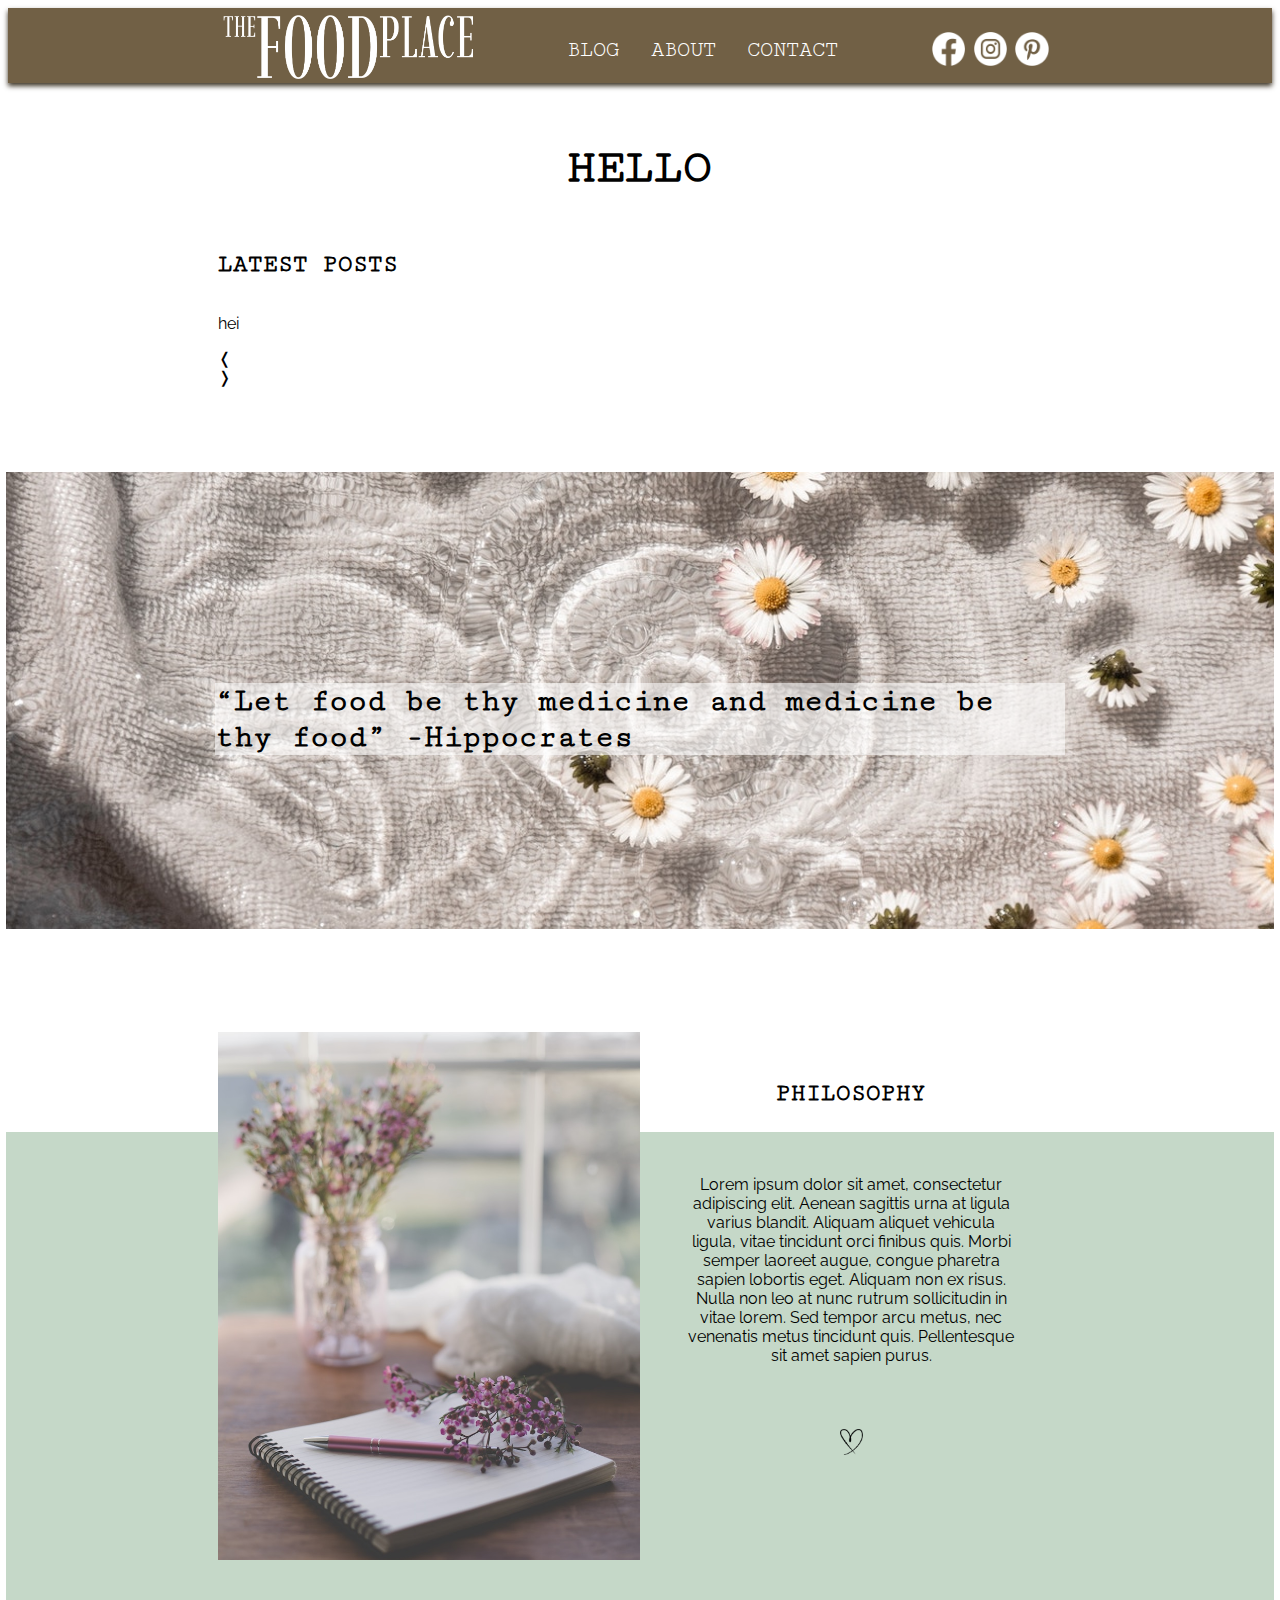
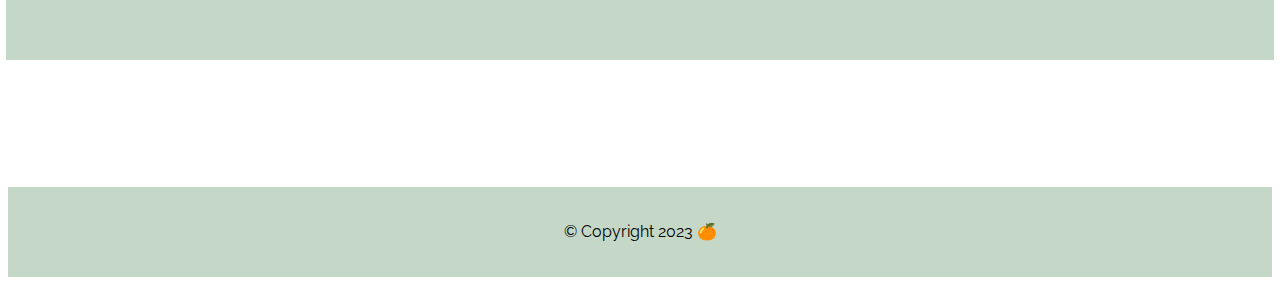
==== index.html @ 4cc7677c "started carousel over again" ====
<!DOCTYPE html>
<html lang="en">

<head>
    <meta charset="UTF-8">
    <meta http-equiv="X-UA-Compatible" content="IE=edge">
    <meta name="viewport" content="width=device-width, initial-scale=1.0">
    <title>hello</title>

    <link rel="preconnect" href="https://fonts.googleapis.com">
    <link rel="preconnect" href="https://fonts.gstatic.com" crossorigin>
    <link href="https://fonts.googleapis.com/css2?family=Cutive+Mono&family=Raleway:wght@300&display=swap"
        rel="stylesheet">

    <link href="style.css" rel="stylesheet">
    <link href="carousel.css" rel="stylesheet">
</head>

<body>
    <header>
        <div class="header-content">

            <a href="index.html" class="logo">
                <img src="images/the_food_place_print_scree_logo-removebg-preview.png" alt="logo for The Food Place">
            </a>

            <nav>
                <a href="blog-list.html">blog</a>
                <a href="about.html">about</a>
                <a href="contact.html">contact</a>
            </nav>

            <div class="so-me">
                <img src="images/facebook-image.png" alt="facebook logo, link" class="so-me-logo">
                <img src="images/instagram-image.png" alt="instagram logo, link" class="so-me-logo">
                <img src="images/pinterest-image.png" alt="pinterest logo, link" class="so-me-logo">
            </div>

        </div>

    </header>



    <main>
        <h1>hello</h1>

        <h2>Latest posts</h2>


        <div class="carousel">

           

        </div>





            

        <div class="arw-nav">
            <div class="prev-btn arw-btn">&#10092;</div>
            <div class="nxt-btn arw-btn"> &#10093;</div>
        </div> 

        
        <div class="camille">

            <img class="camille-img" src="images/camille-brodard-AVi4lkHl5L4-unsplash.jpg">
            <p>“Let food be thy medicine and medicine be thy food”
                -Hippocrates</p>
        </div>

        <div class="philosophy">
            <img src="images/sixteen-miles-out-0I75875sRVU-unsplash.jpg" alt="notebook and flowers"
                class="philosophy-img">

            <div>
                <h2>philosophy</h2>

                <p>Lorem ipsum dolor sit amet, consectetur adipiscing elit. Aenean sagittis urna at ligula varius
                    blandit.
                    Aliquam aliquet vehicula ligula, vitae tincidunt orci finibus quis. Morbi semper laoreet augue,
                    congue
                    pharetra sapien lobortis eget. Aliquam non ex risus. Nulla non leo at nunc rutrum sollicitudin in
                    vitae
                    lorem. Sed tempor arcu metus, nec venenatis metus tincidunt quis. Pellentesque sit amet sapien
                    purus.
                </p>
                <img class="brand-heart about-heart" src="images/Daco_4215257.png" alt="a little drawn heart">
            </div>
        </div>


    </main>








    <footer>
        <p>
            &copy; Copyright 2023 🍊
        </p>
    </footer>
    <script src="js/index.js"></script>
</body>

</html>
---- style.css ----
.content-container {
    /*     display: none;
 */
}

body {
    background-color: rgb(255, 255, 255);
    font-family: 'Raleway', sans-serif;
}

h1 {
    text-transform: uppercase;
    text-align: center;
    padding: 3%;
    font-family: 'Cutive Mono', monospace;
    font-size: 3em;

}

h2 {
    text-transform: uppercase;
    font-family: 'Cutive Mono', monospace;
}

h3 {
    text-transform: uppercase;
    font-family: 'Cutive Mono', monospace;
}

main {
    margin: auto;
    width: 66vw;
    background-color: #fff;

}

.brand-heart {
    max-width: 7%;
    margin: auto;
}

.button {
    text-transform: uppercase;
    color: #716045;
    border: solid #716045 1px;
    max-width: fit-content;
    padding: 1em 2em;
    box-shadow: 1px 2px 5px #716045;
}

a {
    text-decoration: none;

}

/*********** HEADER **************/

header {
    background-color: #716045;
    position: sticky;
    top: 0px;
    padding-top: 7px;
    box-shadow: 0px 3px 5px #3d3425;
    font-family: 'Cutive Mono', monospace;
    z-index: 5;
}


.header-content {
    margin: auto;
    width: 66%;
    background-color: #716045;
    display: flex;
    justify-content: space-between;
}

nav {
    display: inline-flex;
    width: 40%;
    justify-content: space-evenly;
    margin-top: auto;
    margin-bottom: auto;
    margin-left: auto;
    margin-right: auto;

}

nav a {
    color: #fff;
    text-decoration: none;
    text-transform: uppercase;
    font-size: 1.4em;
}

/**** make the menu jump at 1000 and below ****/
.current {
    text-decoration: underline;
}

.so-me {
    max-width: 15%;
    display: grid;
    grid-template-columns: 1fr 1fr 1fr;
    justify-content: flex-end;
    margin-top: auto;
    margin-bottom: auto;
}

.so-me-logo {
    max-width: 80%;
}

.logo {
    max-width: 30%;
}

.logo img {
    max-width: 100%;
}


/***** FOOTER *****/

footer {
    background-color: #c5d8c8;
    height: 10vh;
    display: flex;
    justify-content: center;
    align-items: center;

    margin-top: 10vh;

}

/*** INDEX ***/




/* header  img */


.camille {
    width: 150%;
    position: relative;
    left: -25%;
    margin: 10% 0;
}

.camille-img {
    width: 100%;

}

.camille p {
    font-family: 'Cutive Mono', monospace;
    font-weight: 900;
    font-size: 2em;
    max-width: 67%;
    margin: auto;
    position: relative;
    bottom: 250px;
    background-color: #ffffff92;

    /**** make the quote jump at 1000 and below ****/
}

.philosophy {
    background-color: #c5d8c8;
    width: 100%;
    position: relative;
    left: -25%;
    padding: 0% 25%;
    margin: 15% 0%;
    display: grid;
    grid-template-columns: 1fr 1fr;
}

.philosophy-img {
    max-width: 100%;
    position: relative;
    top: -100px
}

.philosophy div {
    padding: 3em;
    position: relative;
    top: -120px;
    text-align: center;
}

.philosophy h2 {
    padding-top: 0;
}


.philosophy p {
    padding: 3em 0;
}



/**** ABOUT ****/

.about-creator-img {
    max-width: 100%;
}

.about-text {
    max-width: 100%;
    padding: 10%;
    margin: auto;
}

.about-grid {
    display: grid;
    grid-gap: 5%;
    grid-template-columns: 1fr 1fr;
    padding-bottom: 20%;
}


/***** BLOG LIST *****/

.list-grid {
    display: grid;
    grid-template-columns: 1fr 1fr;
    grid-gap: 0% 5%;
    grid-template-areas:
        'list-heading list-heading'
        'list-img list-date'
        'list-img list-text'
        'list-img list-button'
    ;
    margin-bottom: 5vh;

}

.list-grid h2 {
    grid-area: list-heading;
}

.list-grid button {
    grid-area: list-button;
}

.list-img-container {
    grid-area: list-img;

}

.list-img-container p {
    display: none;

}

.list-grid figure {
    width: 100%;
    height: 300px;
    object-fit: cover;
    margin: 0;

}

.list-grid img {
    width: 100%;
    height: 300px;
    object-fit: cover;

}

.list-grid .date {
    grid-area: list-date;
}

.list-grid .text {
    grid-area: list-text;
}

#more-results-btn {
    cursor: pointer;
}

.list-more-results-btn {
    display: flex;
    justify-content: center;
    align-items: center;
    margin-top: 10vh;
}

.list-more-posts-container {
    display: none;
}

/***** SPECIFIC POST*****/

.spec-back {
    color: #000000;
    text-decoration: underline;
}

.spec-content figure {
    margin: 0;
    max-width: 50%;
    float: right;
    padding-left: 10px;
}

.spec-content figure img {
    max-width: 100%;
    height: auto;
}

.spec-container .date {
    text-align: end;
}


.spec-content .wp-block-image {
    cursor: pointer;
}

.sign-off {
    max-width: 300px;
    display: grid;
    grid-gap: 0px;
    padding-top: 2em;
    grid-template-areas:
        'bye bye'
        'name heart';
}

.sign-off .bye {
    grid-area: bye;
}

.sign-off .name {
    grid-area: name;
}

.sign-off img {
    grid-area: heart;
    max-width: 20%;
    margin: 0;
}

.modal {
    display: none;

    position: fixed;
    z-index: 4;
    padding-top: 100px;
    left: 0;
    top: 0;
    width: 100%;
    height: 100%;
    background-color: #000000aa;
}

.modal img {
    /* Modal Content (Image) */

    margin: auto;
    display: block;
    width: auto;
    max-height: 80vh;

}


.modal p {
    display: none;
}

/*** CONTACT ***/

.contact {
    margin-bottom: 10vh;
}

.contact p {
    float: left;
}

.contact img {
    float: left;
    max-width: 30px;
}

form {
    background-color: #716045;
    color: #fff;
    padding: 20px 25%;
    margin: 75px 0;
    font-size: 0.9em;


}

form input {
    margin-bottom: 2em;
    width: 100%;
    height: 40px;

}

form label {
    margin-top: 0.9em;
}

form button {
    margin-top: 1em;
    text-transform: uppercase;
    color: #716045;
    border: solid #716045 1px;
    padding: 1em 2em;
    box-shadow: 1px 0px 5px #473c2b;
    width: 102%;
}

form textarea {
    width: 100%;
    height: 150px;
}

.form-error {
    display: none;
}
---- carousel.css ----
.carousel-content p{
    display: none;
}

.carousel-content figure {
    padding: 0;
    margin: 0;
}
.carousel-content img {
    max-width: 100%;
    height: 300px;
    object-fit: cover;

}
.carousel {
    display: flex;
}
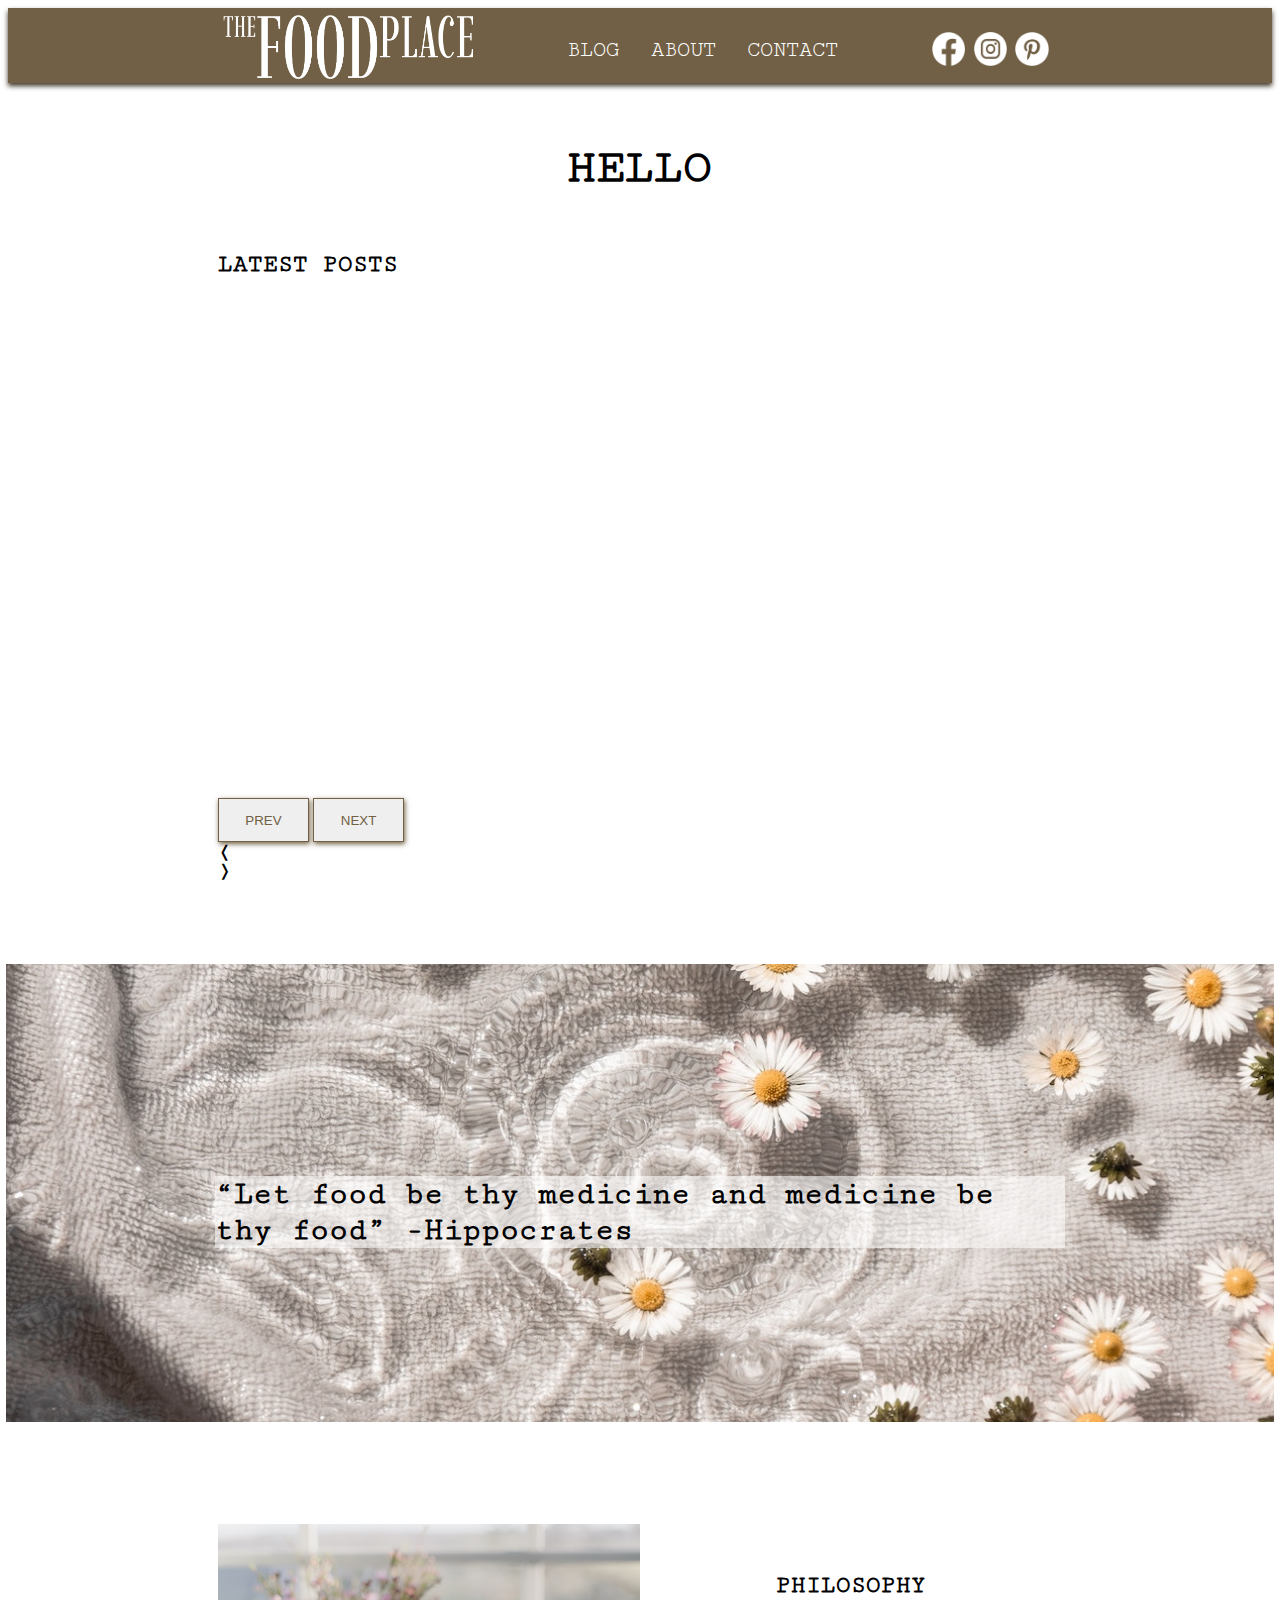
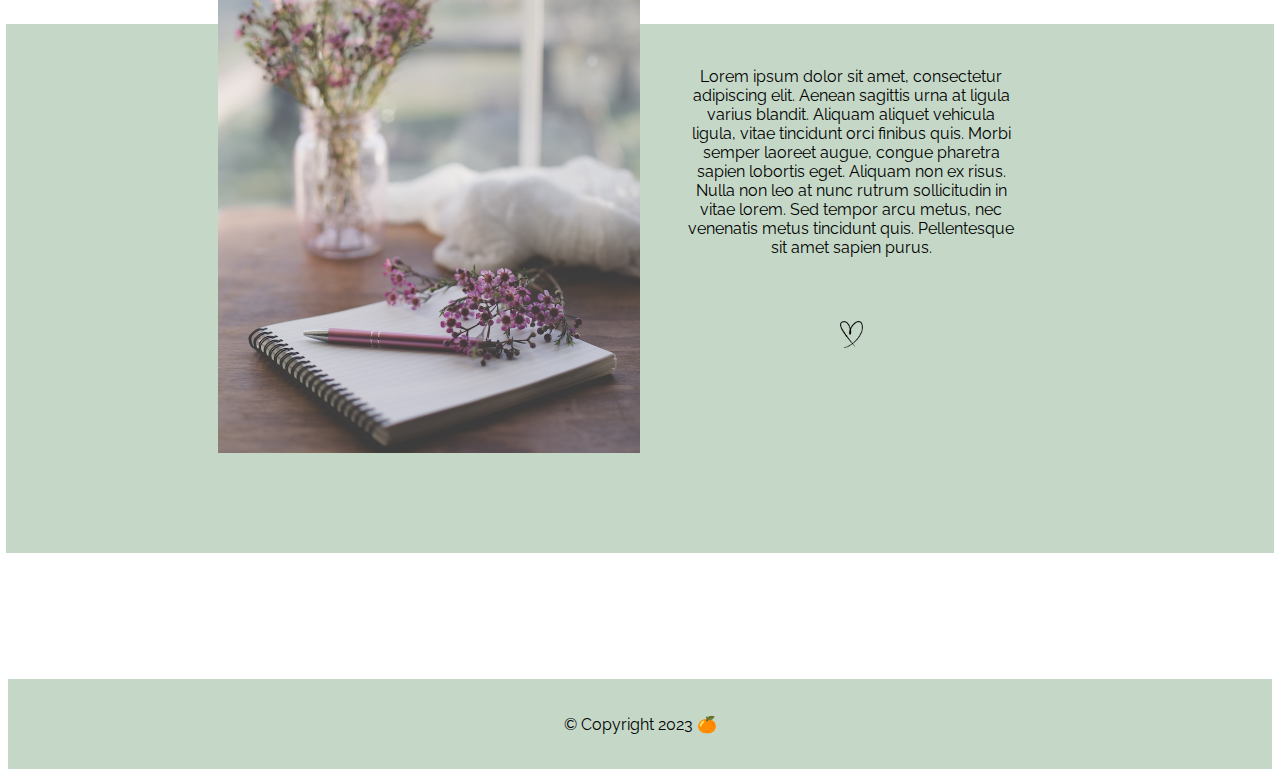
==== commit b7bc5916: "think i fixed buttons, but not quite, better tried then not" ====
--- a/index.html
+++ b/index.html
@@ -48,24 +48,30 @@
         <h2>Latest posts</h2>
 
 
-        <div class="carousel">
+        <!--         <div class="carousel"> </div>
+ -->
 
-           
 
+
+        <div class="slider-container">
+            <div class="slider-width">
+                <!-- <div class="item">Placeholder div, to illustarte item from API</div>-->
+            </div>
         </div>
+        <button type="button" class="button btn prev" oncanplay="prev()">prev</button>
+        <button type="button" class="button btn next" oncanplay="next()">next</button>
 
 
 
 
 
-            
 
         <div class="arw-nav">
             <div class="prev-btn arw-btn">&#10092;</div>
             <div class="nxt-btn arw-btn"> &#10093;</div>
-        </div> 
+        </div>
 
-        
+
         <div class="camille">
 
             <img class="camille-img" src="images/camille-brodard-AVi4lkHl5L4-unsplash.jpg">
--- a/style.css
+++ b/style.css
@@ -346,6 +346,7 @@
 
 .modal {
     display: none;
+    cursor: pointer;
 
     position: fixed;
     z-index: 4;
--- a/carousel.css
+++ b/carousel.css
@@ -1,4 +1,4 @@
-.carousel-content p{
+.carousel-content p {
     display: none;
 }
 
@@ -6,12 +6,51 @@
     padding: 0;
     margin: 0;
 }
+
 .carousel-content img {
     max-width: 100%;
     height: 300px;
     object-fit: cover;
 
 }
-.carousel {
+
+/* .carousel {
     display: flex;
+} */
+
+
+/* from video */
+
+.slider-container {
+    position: relative;
+    overflow-x: hidden;
+    height: 500px;
 }
+
+.slider-width {
+    position: absolute;
+    display: flex;
+    align-items: start;
+    justify-content: start;
+    left: 0;
+    top: 0;
+    transition: 0.8s ease-in-out;
+    padding: 0%;
+    width: 300%;
+}
+
+.item {
+    background-color: rgb(255, 255, 255);
+    width: 7.5%;
+    height: 400px;
+    margin: 0 0.4%;
+}
+
+.btn {
+    cursor: pointer;
+}
+
+/* 
+.slider-width {
+    display: block;
+} */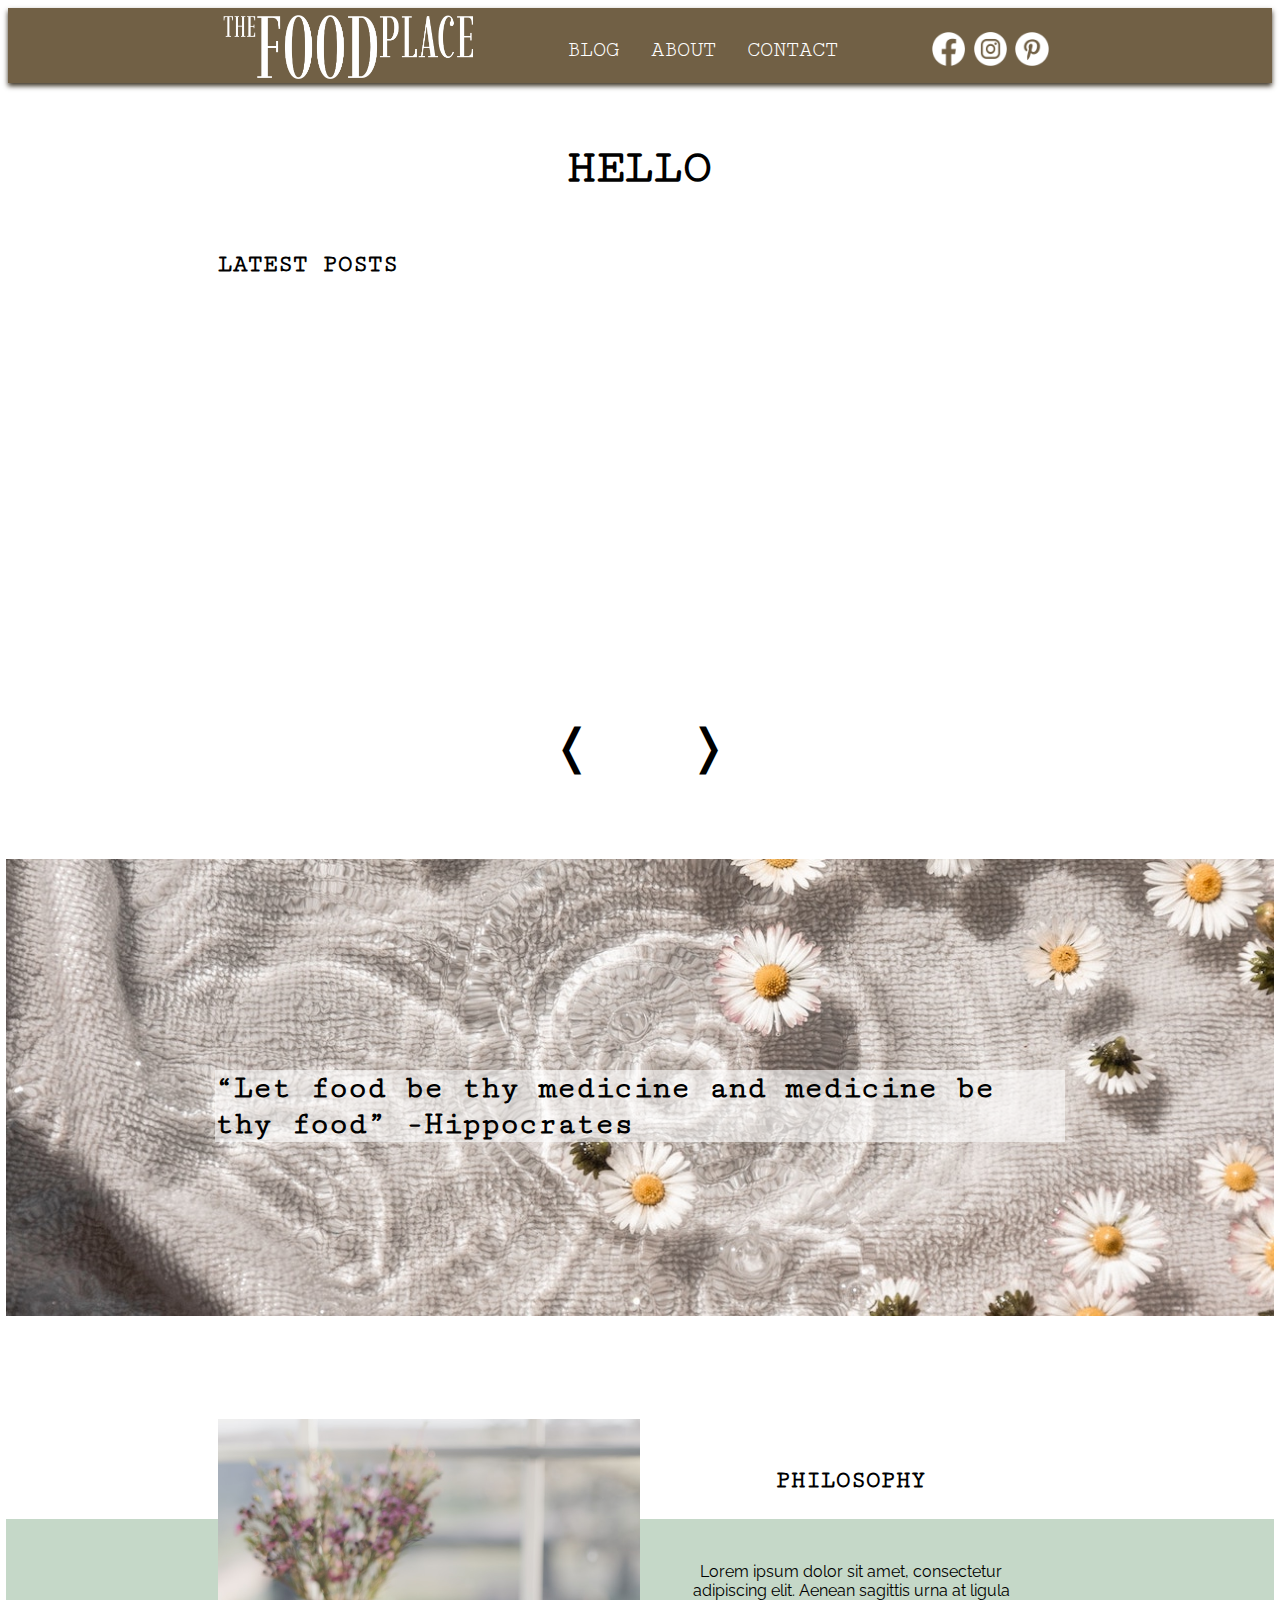
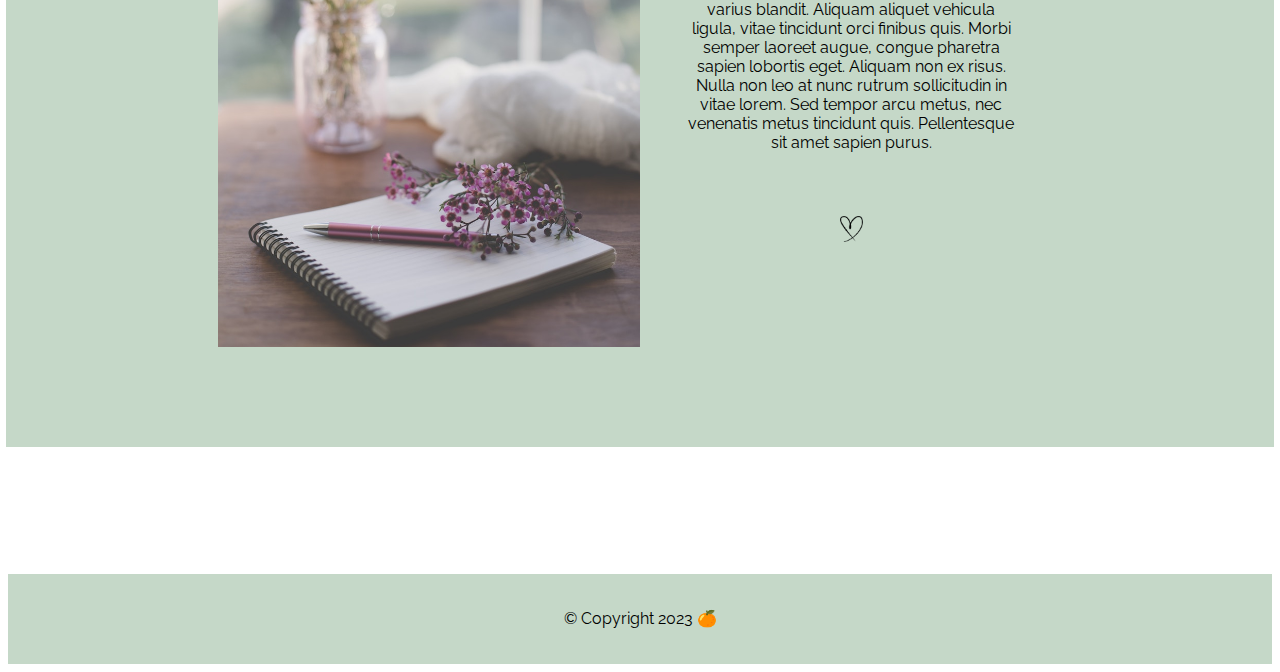
==== commit 91b73297: "added arrows in stad of buttons" ====
--- a/index.html
+++ b/index.html
@@ -58,17 +58,10 @@
                 <!-- <div class="item">Placeholder div, to illustarte item from API</div>-->
             </div>
         </div>
-        <button type="button" class="button btn prev" oncanplay="prev()">prev</button>
-        <button type="button" class="button btn next" oncanplay="next()">next</button>
-
-
-
-
-
 
         <div class="arw-nav">
-            <div class="prev-btn arw-btn">&#10092;</div>
-            <div class="nxt-btn arw-btn"> &#10093;</div>
+            <div class="arw-btn btn prev">&#10092;</div>
+            <div class="arw-btn btn next"> &#10093;</div>
         </div>
 
 
--- a/style.css
+++ b/style.css
@@ -355,7 +355,7 @@
     top: 0;
     width: 100%;
     height: 100%;
-    background-color: #000000aa;
+    background-color: #000000cc;
 }
 
 .modal img {
--- a/carousel.css
+++ b/carousel.css
@@ -14,9 +14,6 @@
 
 }
 
-/* .carousel {
-    display: flex;
-} */
 
 
 /* from video */
@@ -24,7 +21,7 @@
 .slider-container {
     position: relative;
     overflow-x: hidden;
-    height: 500px;
+    height: 420px;
 }
 
 .slider-width {
@@ -46,11 +43,17 @@
     margin: 0 0.4%;
 }
 
+
+
+/* piler */
 .btn {
     cursor: pointer;
+    font-size: 3em;
+    padding: 0 1em;
+}
+.arw-nav {
+    display: flex;
+    justify-content: center;
 }
 
-/* 
-.slider-width {
-    display: block;
-} */+
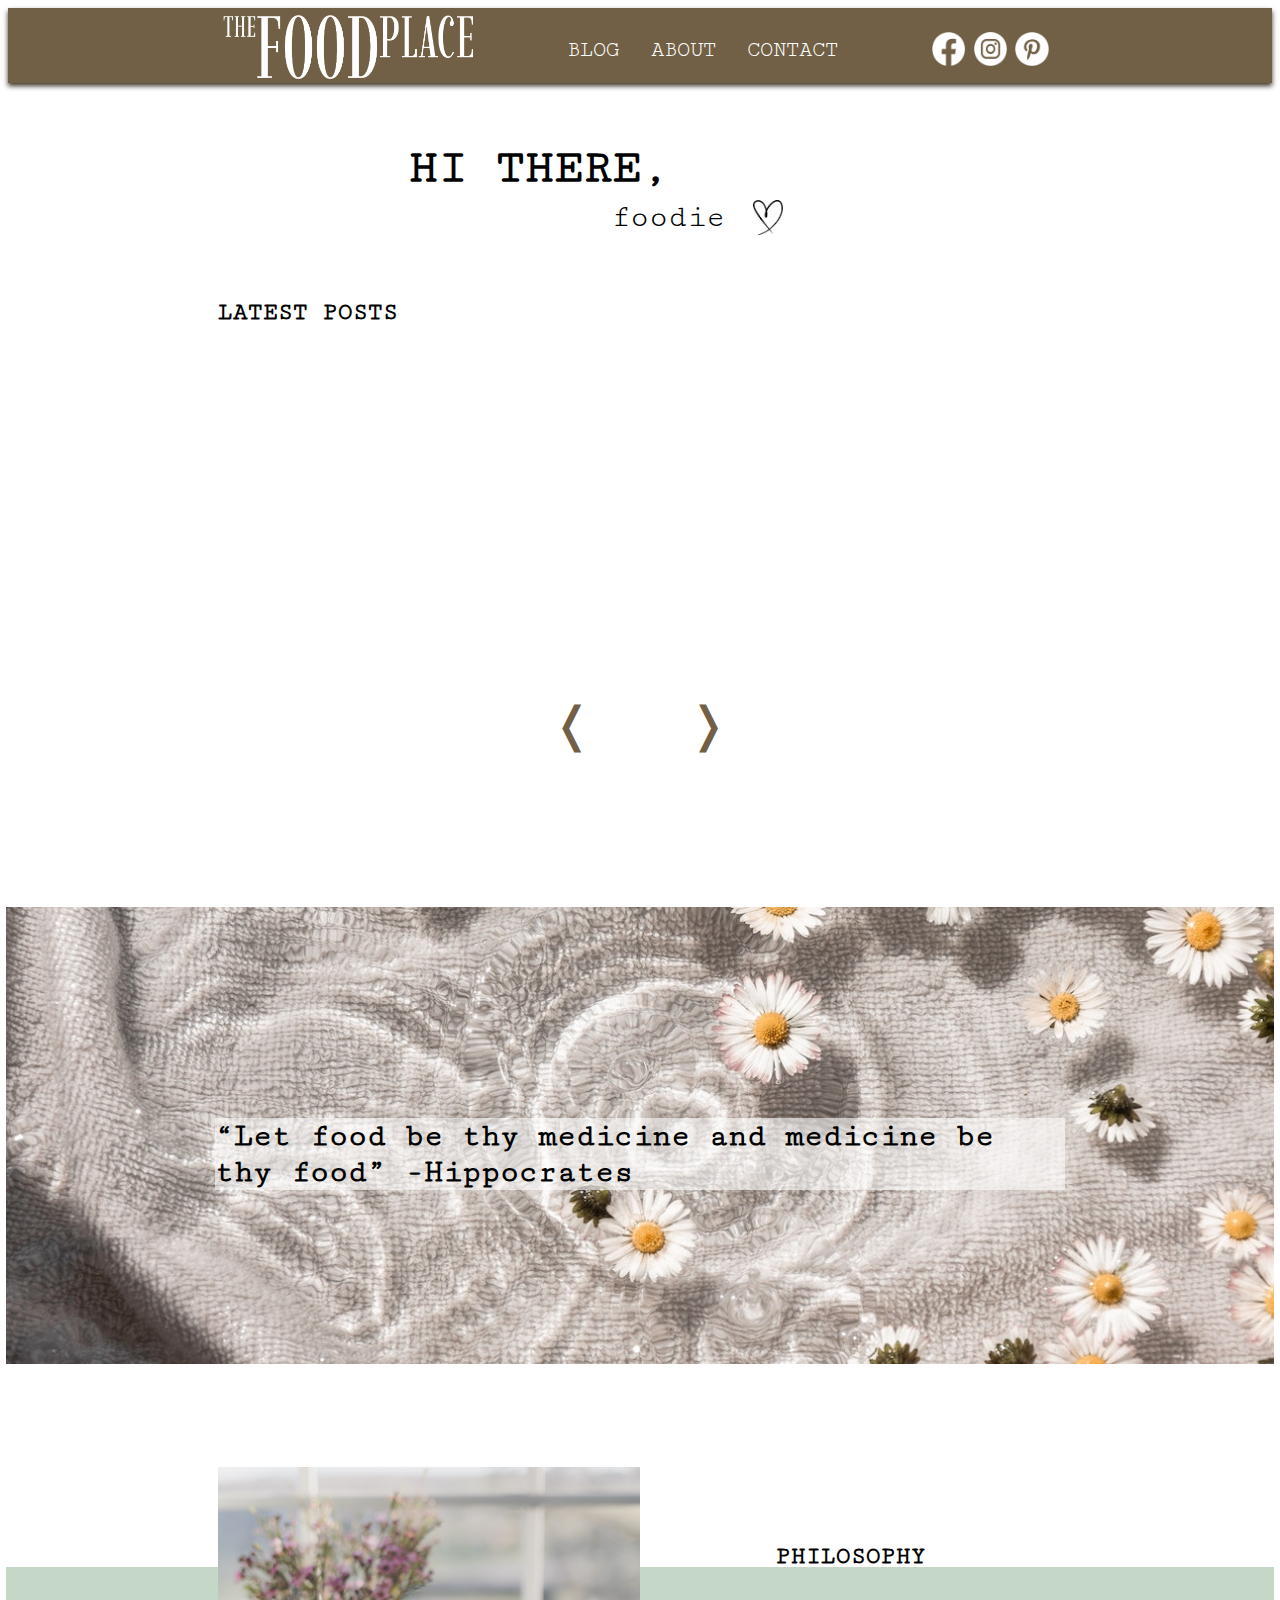
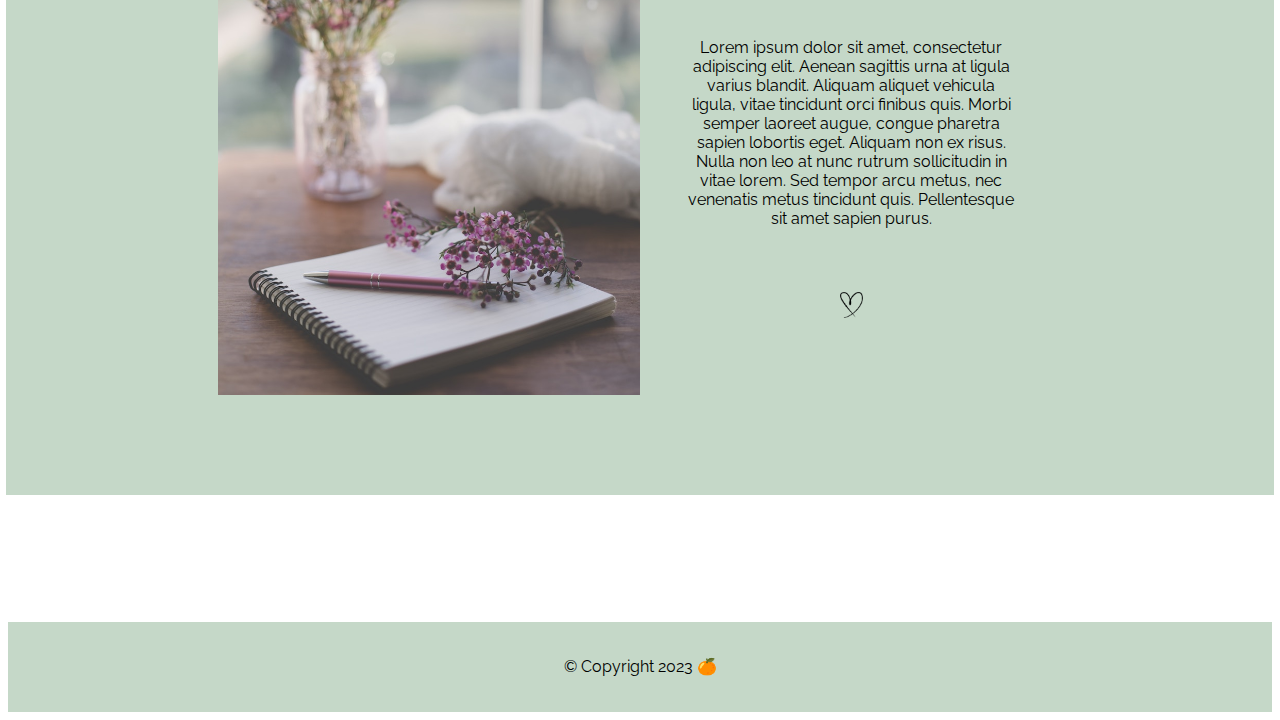
==== commit 0f311100: "styled index" ====
--- a/index.html
+++ b/index.html
@@ -43,7 +43,17 @@
 
 
     <main>
-        <h1>hello</h1>
+        
+<div class="welcome">
+        <h1>hi there,</h1> 
+        <div class="foodie"> <p>foodie</p>
+        <img class="brand-heart about-heart" src="images/Daco_4215257.png" alt="a little drawn heart">
+</div>
+       
+
+
+</div>
+
 
         <h2>Latest posts</h2>
 
--- a/style.css
+++ b/style.css
@@ -20,6 +20,7 @@
 h2 {
     text-transform: uppercase;
     font-family: 'Cutive Mono', monospace;
+    margin-top: 2em;
 }
 
 h3 {
@@ -139,6 +140,29 @@
 
 /* header  img */
 
+
+.welcome {
+    display: flex;
+    justify-content: center;
+    align-items: center;
+    font-family: 'Cutive Mono', monospace;
+}
+
+.welcome .foodie {
+    display: flex;
+/*     justify-content: center;
+ */    position: relative;
+    top: 50px;
+    left: -85px;
+    max-width: 200px;
+}
+.welcome p {
+    font-size: 2em;
+}
+.welcome img {
+    max-width: 15%;
+   
+}
 
 .camille {
     width: 150%;
--- a/carousel.css
+++ b/carousel.css
@@ -11,6 +11,25 @@
     max-width: 100%;
     height: 300px;
     object-fit: cover;
+    filter: brightness(50%);
+
+}
+
+.item h3 {
+    text-align: center;
+    color: #fff;
+    z-index: 2;
+    position: absolute;
+    top: 0;
+    max-width: 148px;
+    margin-top: 70px;
+
+}
+
+.item a {
+    display: flex;
+    justify-content: center;
+    align-items: center;
 
 }
 
@@ -46,14 +65,17 @@
 
 
 /* piler */
+
 .btn {
     cursor: pointer;
     font-size: 3em;
     padding: 0 1em;
+    color: #716045;
 }
+
 .arw-nav {
     display: flex;
     justify-content: center;
-}
-
-
+    position: relative;
+    top: -70px;
+}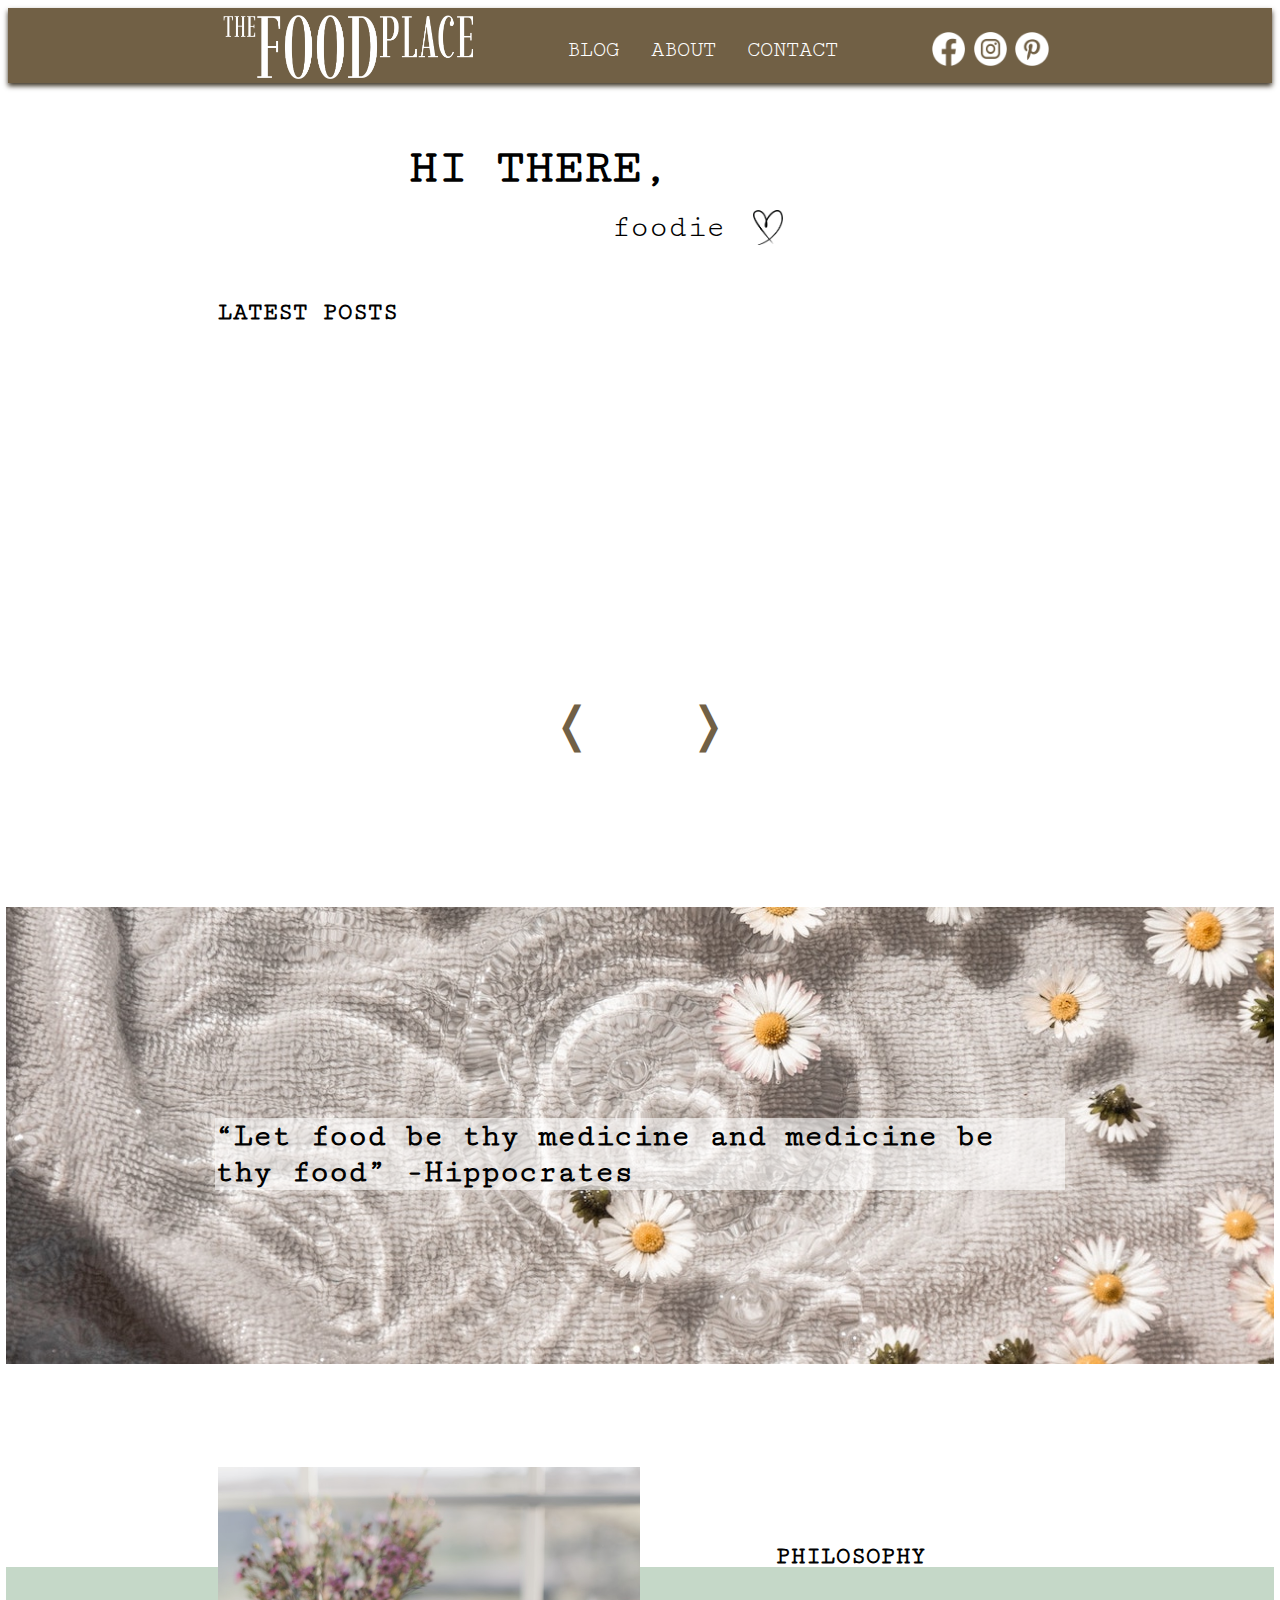
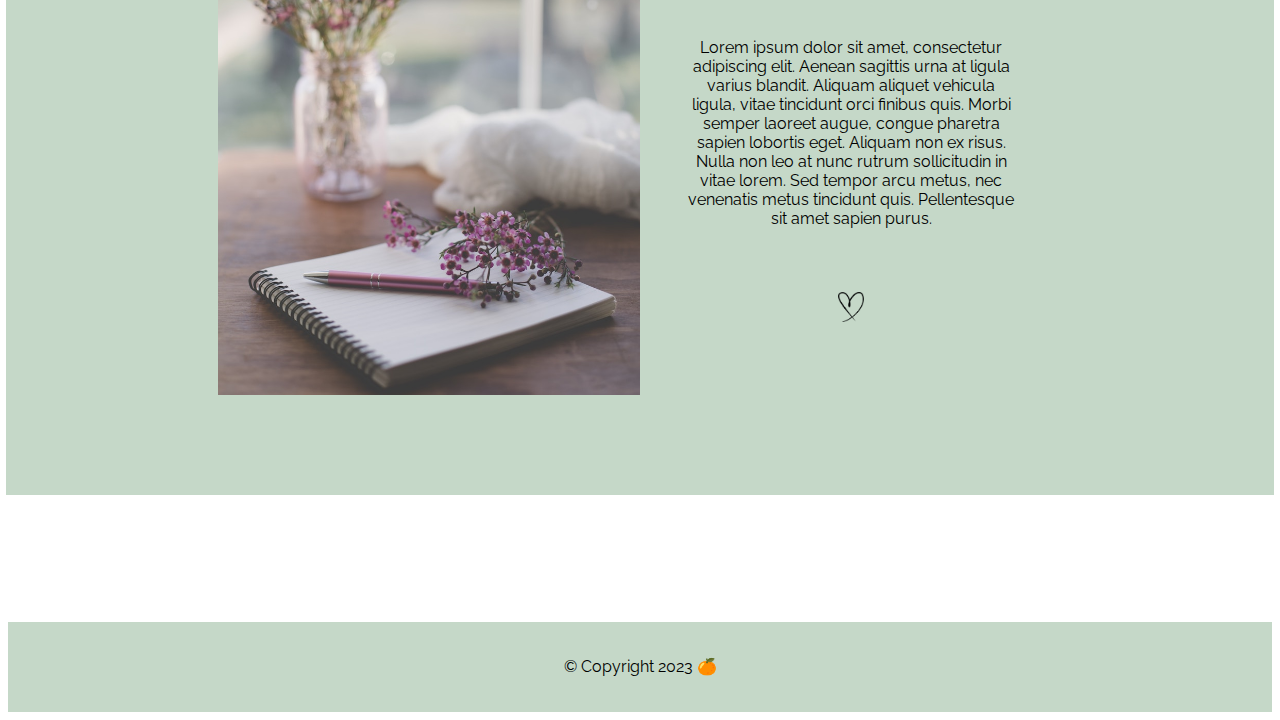
==== commit 91bdaebe: "styling header for mobile" ====
--- a/index.html
+++ b/index.html
@@ -14,6 +14,8 @@
 
     <link href="style.css" rel="stylesheet">
     <link href="carousel.css" rel="stylesheet">
+    <link href="1000andBelow.css" rel="stylesheet">
+
 </head>
 
 <body>
--- a/style.css
+++ b/style.css
@@ -1,8 +1,3 @@
-.content-container {
-    /*     display: none;
- */
-}
-
 body {
     background-color: rgb(255, 255, 255);
     font-family: 'Raleway', sans-serif;
@@ -14,7 +9,6 @@
     padding: 3%;
     font-family: 'Cutive Mono', monospace;
     font-size: 3em;
-
 }
 
 h2 {
@@ -32,11 +26,10 @@
     margin: auto;
     width: 66vw;
     background-color: #fff;
-
 }
 
 .brand-heart {
-    max-width: 7%;
+    max-width: 8%;
     margin: auto;
 }
 
@@ -51,7 +44,6 @@
 
 a {
     text-decoration: none;
-
 }
 
 /*********** HEADER **************/
@@ -59,8 +51,8 @@
 header {
     background-color: #716045;
     position: sticky;
-    top: 0px;
-    padding-top: 7px;
+/*     top: 0px; !!!!!!!!!!!!!!!!!!!!!!!!!!!!!!!!
+ */    padding-top: 7px;
     box-shadow: 0px 3px 5px #3d3425;
     font-family: 'Cutive Mono', monospace;
     z-index: 5;
@@ -150,18 +142,18 @@
 
 .welcome .foodie {
     display: flex;
-/*     justify-content: center;
- */    position: relative;
-    top: 50px;
+    position: relative;
+    top: 60px;
     left: -85px;
     max-width: 200px;
 }
+
 .welcome p {
     font-size: 2em;
 }
+
 .welcome img {
     max-width: 15%;
-   
 }
 
 .camille {
@@ -173,7 +165,6 @@
 
 .camille-img {
     width: 100%;
-
 }
 
 .camille p {
@@ -185,8 +176,6 @@
     position: relative;
     bottom: 250px;
     background-color: #ffffff92;
-
-    /**** make the quote jump at 1000 and below ****/
 }
 
 .philosophy {
@@ -217,7 +206,6 @@
     padding-top: 0;
 }
 
-
 .philosophy p {
     padding: 3em 0;
 }
@@ -245,6 +233,10 @@
 
 
 /***** BLOG LIST *****/
+
+
+
+
 
 .list-grid {
     display: grid;
@@ -257,7 +249,6 @@
         'list-img list-button'
     ;
     margin-bottom: 5vh;
-
 }
 
 .list-grid h2 {
@@ -270,12 +261,10 @@
 
 .list-img-container {
     grid-area: list-img;
-
 }
 
 .list-img-container p {
     display: none;
-
 }
 
 .list-grid figure {
@@ -283,14 +272,12 @@
     height: 300px;
     object-fit: cover;
     margin: 0;
-
 }
 
 .list-grid img {
     width: 100%;
     height: 300px;
     object-fit: cover;
-
 }
 
 .list-grid .date {
@@ -313,21 +300,27 @@
 }
 
 .list-more-posts-container {
-    display: none;
-}
+    display: none; 
+}
+
+
+
+
 
 /***** SPECIFIC POST*****/
 
 .spec-back {
-    color: #000000;
-    text-decoration: underline;
+    display: flex;
+    justify-content: center;
+    align-items: center;
+    margin-top: 10vh;
 }
 
 .spec-content figure {
     margin: 0;
     max-width: 50%;
-    float: right;
-    padding-left: 10px;
+    float: left;
+    padding-right: 20px;
 }
 
 .spec-content figure img {
@@ -338,7 +331,6 @@
 .spec-container .date {
     text-align: end;
 }
-
 
 .spec-content .wp-block-image {
     cursor: pointer;
@@ -371,10 +363,9 @@
 .modal {
     display: none;
     cursor: pointer;
-
     position: fixed;
     z-index: 4;
-    padding-top: 100px;
+    padding-top: 120px;
     left: 0;
     top: 0;
     width: 100%;
@@ -383,20 +374,19 @@
 }
 
 .modal img {
-    /* Modal Content (Image) */
-
     margin: auto;
     display: block;
     width: auto;
-    max-height: 80vh;
-
-}
-
-
+    max-height: 70vh;
+    max-width: 800px;
+}
 .modal p {
     display: none;
 }
 
+
+
+
 /*** CONTACT ***/
 
 .contact {
@@ -409,24 +399,21 @@
 
 .contact img {
     float: left;
-    max-width: 30px;
+    max-width: 25px;
 }
 
 form {
-    background-color: #716045;
-    color: #fff;
+    background-color: #c5d8c8;
+    color: #000000;
     padding: 20px 25%;
-    margin: 75px 0;
+    margin: 100px 0;
     font-size: 0.9em;
-
-
 }
 
 form input {
     margin-bottom: 2em;
     width: 100%;
     height: 40px;
-
 }
 
 form label {
@@ -450,4 +437,6 @@
 
 .form-error {
     display: none;
+    color: #b00;
+
 }--- a/1000andBelow.css
+++ b/1000andBelow.css
@@ -0,0 +1,171 @@
+@media (max-width: 1000px) {
+   main {
+      width: 90vw;
+   }
+   .header-content {
+      width: 90%;
+   }
+   nav{
+      width: 50%;
+   }
+
+
+   /* contact */
+
+   form {
+      padding: 20px 10%;
+   }
+
+   .contact p {
+      margin: 0 25px 0 0;
+      max-width: 80%;
+   }
+
+
+   /* about */
+
+   .about-grid {
+      grid-gap: 0;
+      grid-template-columns: 2fr 1fr;
+      grid-template-areas:
+         'img heart'
+         'text text'
+   }
+
+   .about-creator-img {
+      max-width: 100%;
+      grid-area: img;
+   }
+
+   .about-heart {
+      grid-area: heart;
+      width: 30px;
+      max-width: none;
+   }
+
+   .about-text {
+      grid-area: text;
+   }
+
+
+
+
+   /* blog-list */
+
+   .list-grid .date,
+   .list-grid .text {
+      display: none;
+   }
+
+   .list-grid {
+      justify-content: center;
+   }
+
+
+   .list-grid {
+      display: grid;
+      grid-template-columns: 1fr;
+      grid-gap: 0;
+      grid-template-areas:
+         'list-heading list-heading '
+         'list-img list-img'
+         'list-button list-button'
+      ;
+      justify-content: center;
+   }
+
+   .list-grid h2 {
+      grid-area: list-heading;
+      margin-top: 0;
+   }
+
+   .list-grid .button {
+      grid-area: list-button;
+      max-width: none;
+      width: 200px;
+      background: white;
+      position: relative;
+      top: -40px;
+      text-align: center;
+
+   }
+
+   .list-img-container {
+      grid-area: list-img;
+
+   }
+
+   .list-grid figure {
+      height: 250px;
+      object-fit: cover;
+      margin: 0;
+      max-width: 600px;
+
+   }
+
+   .list-grid img {
+      height: 250px;
+      object-fit: cover;
+
+   }
+
+   .list-container,
+   .list-grid a ,
+   .list-more-posts-container {
+      display: grid;
+      justify-content: center;
+   }
+
+   .list-more-posts-container {
+display: none;
+   }
+
+
+   /* spec-post */
+
+   .spec-content p {
+      margin: 2em;
+   }
+
+   .sign-off {
+      margin: 2em;
+   }
+
+   .spec-content figure {
+      /* 
+
+      margin: 0;
+      position: relative;
+      left: -5%;
+     
+      max-width: none;
+      max-height: 650px;
+*/
+
+      max-width: 100%;
+      float: none;
+      padding: 0;
+      display: flex;
+      justify-content: center;
+
+   }
+
+   .spec-content figure img {
+      max-width: auto;
+      max-height: 400px;
+      object-fit: cover;
+
+
+
+   }
+
+
+
+   .modal figure img {
+      max-width: 800px;
+   }
+
+   .modal figure {
+      margin: 0;
+   }
+}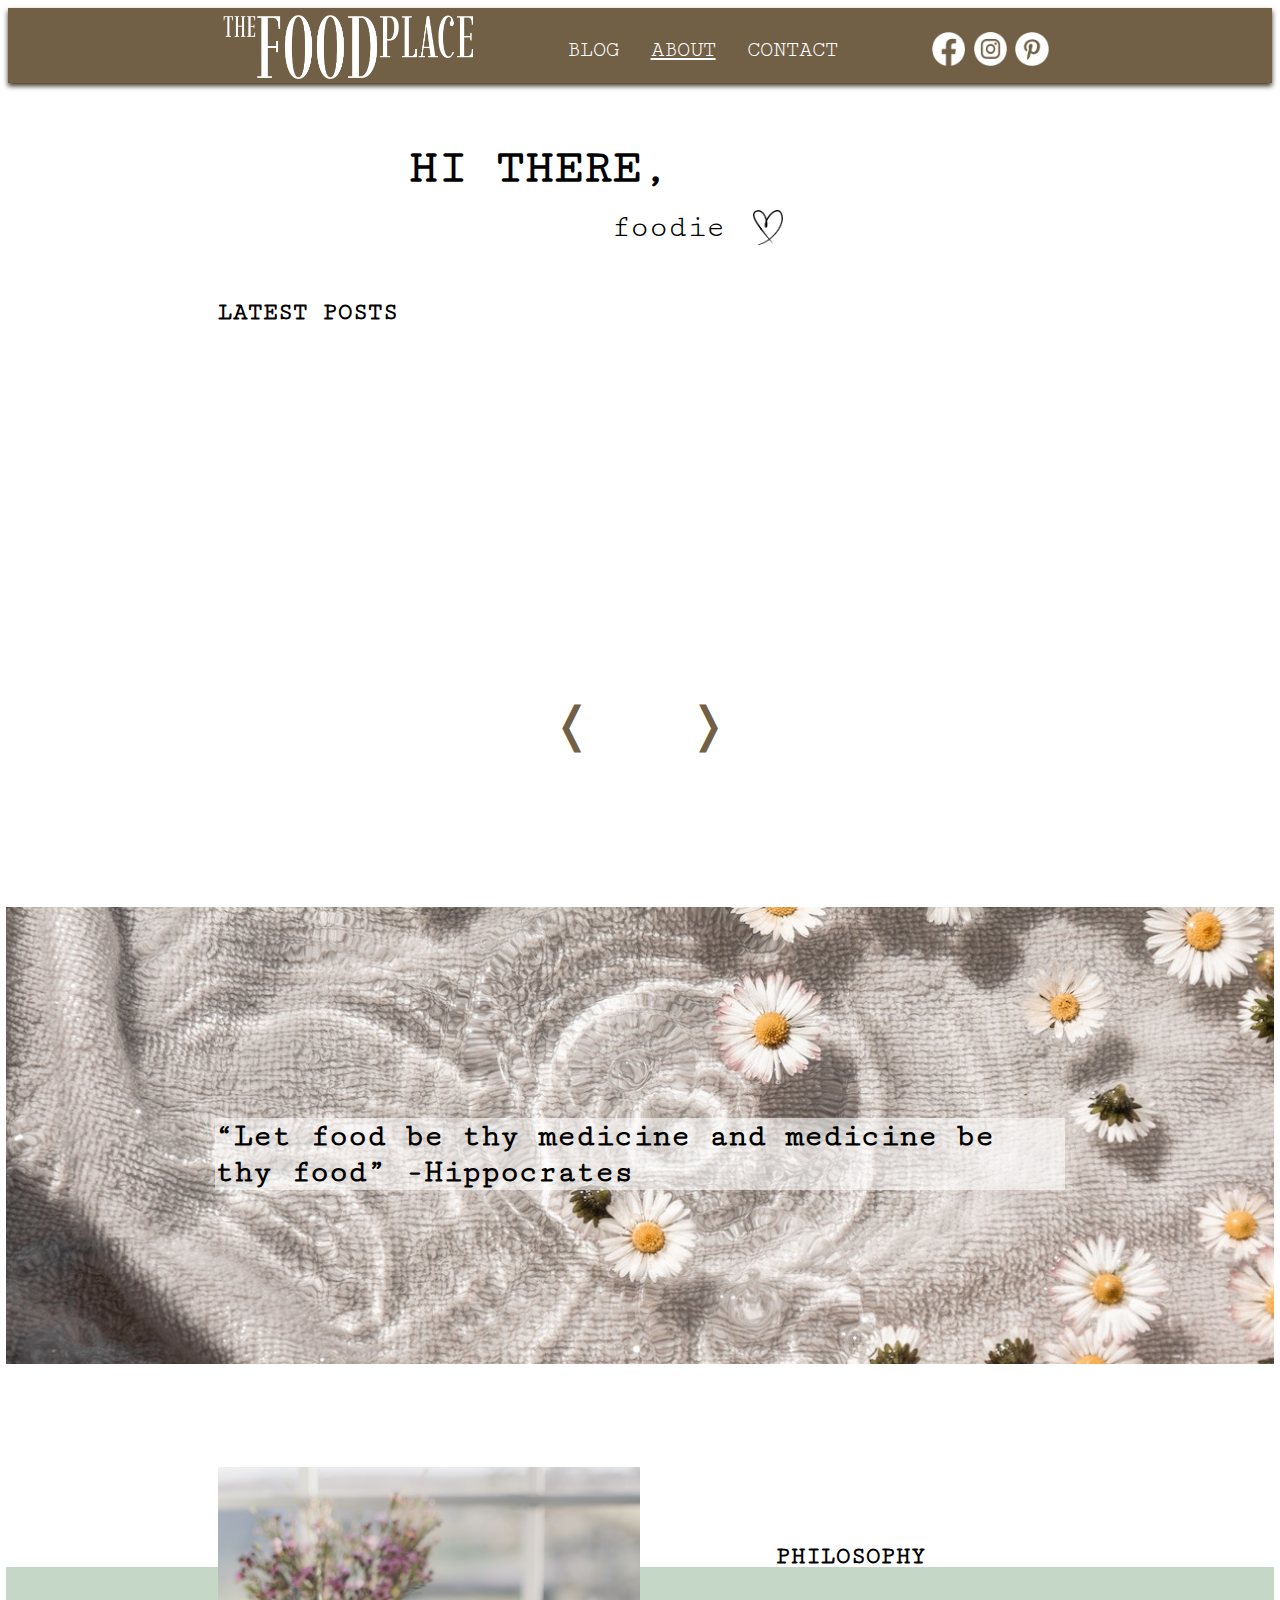
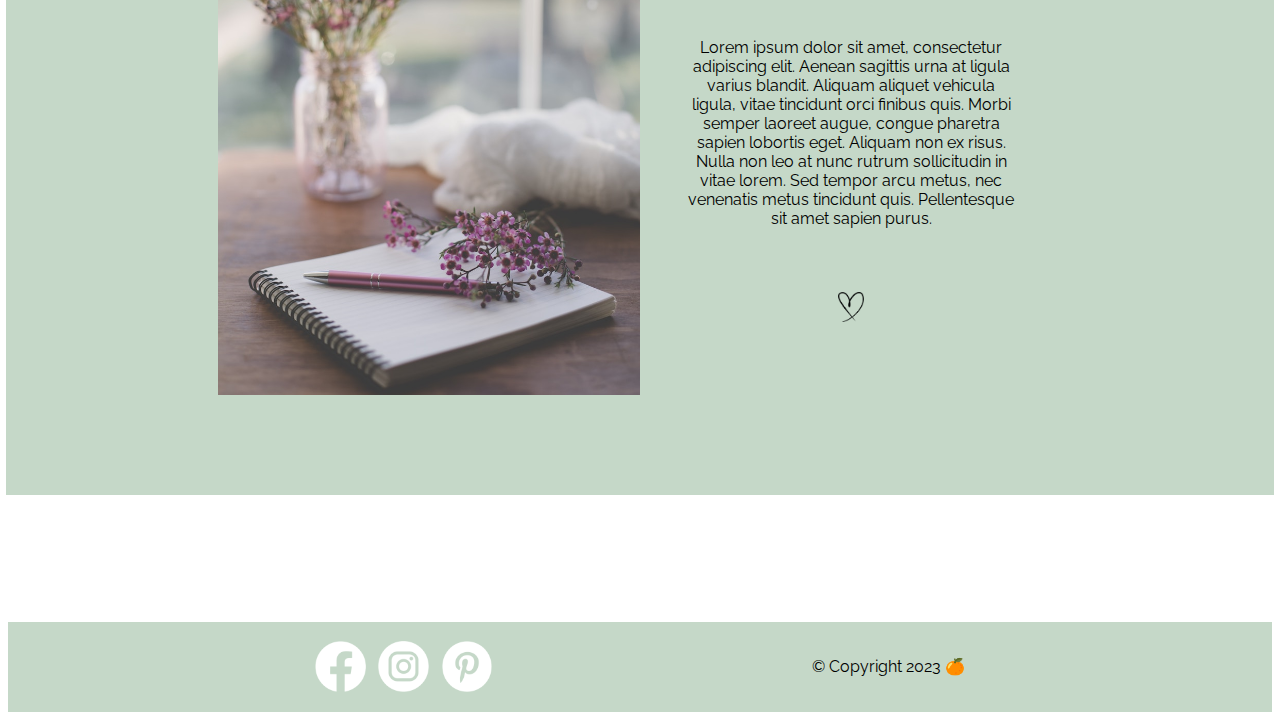
==== commit ccde7b13: "små pynt, style" ====
--- a/index.html
+++ b/index.html
@@ -7,6 +7,9 @@
     <meta name="viewport" content="width=device-width, initial-scale=1.0">
     <title>hello</title>
 
+    <link rel="stylesheet" href="https://fonts.googleapis.com/css2?family=Material+Symbols+Outlined:opsz,wght,FILL,GRAD@48,400,0,0" />
+
+
     <link rel="preconnect" href="https://fonts.googleapis.com">
     <link rel="preconnect" href="https://fonts.gstatic.com" crossorigin>
     <link href="https://fonts.googleapis.com/css2?family=Cutive+Mono&family=Raleway:wght@300&display=swap"
@@ -15,6 +18,8 @@
     <link href="style.css" rel="stylesheet">
     <link href="carousel.css" rel="stylesheet">
     <link href="1000andBelow.css" rel="stylesheet">
+    <link href="hamburger.css" rel="stylesheet">
+
 
 </head>
 
@@ -22,13 +27,16 @@
     <header>
         <div class="header-content">
 
-            <a href="index.html" class="logo">
+            <input type="checkbox" id="hamburger" />
+            <label for="hamburger" class="menu"> <span class="material-symbols-outlined">menu</span></label>
+    
+            <a href="index.html" class="logo" alt="home, company logo, links to front page">
                 <img src="images/the_food_place_print_scree_logo-removebg-preview.png" alt="logo for The Food Place">
             </a>
 
             <nav>
                 <a href="blog-list.html">blog</a>
-                <a href="about.html">about</a>
+                <a href="about.html" class="current">about</a>
                 <a href="contact.html">contact</a>
             </nav>
 
@@ -37,9 +45,8 @@
                 <img src="images/instagram-image.png" alt="instagram logo, link" class="so-me-logo">
                 <img src="images/pinterest-image.png" alt="pinterest logo, link" class="so-me-logo">
             </div>
-
         </div>
-
+        
     </header>
 
 
@@ -115,6 +122,11 @@
 
 
     <footer>
+        <div class="so-me">
+            <img src="images/facebook-image.png" alt="facebook logo, link" class="so-me-logo">
+            <img src="images/instagram-image.png" alt="instagram logo, link" class="so-me-logo">
+            <img src="images/pinterest-image.png" alt="pinterest logo, link" class="so-me-logo">
+        </div>
         <p>
             &copy; Copyright 2023 🍊
         </p>
--- a/style.css
+++ b/style.css
@@ -118,7 +118,7 @@
     background-color: #c5d8c8;
     height: 10vh;
     display: flex;
-    justify-content: center;
+    justify-content: space-evenly;
     align-items: center;
 
     margin-top: 10vh;
--- a/hamburger.css
+++ b/hamburger.css
@@ -0,0 +1,107 @@
+@media (min-width: 600px) {
+
+    #hamburger,
+    .menu {
+        display: none;
+    }
+
+    header {
+        top: 0px;
+    }
+
+}
+
+@media (max-width: 599px) {
+    header {
+        position: fixed;
+        bottom: 0;
+        left: 0;
+        width: 100%;
+        justify-content: center;
+        padding: 0;
+    }
+
+    #hamburger {
+        display: none;
+    }
+
+    .material-symbols-outlined {
+        color: #ffffff;
+        font-size: 4em;
+        position: absolute;
+        right: 0px;
+        padding: 20px;
+    }
+
+    .header-content {
+        width: 100%;
+        justify-content: unset;
+    }
+
+    .logo {
+        max-width: 120px;
+        padding: 20px;
+    }
+
+
+    .logo img {
+        width: 120px;
+        padding: 10px 0;
+    }
+
+    #hamburger:checked~nav {
+        display: block;
+    }
+
+
+
+    nav,
+    #menu-checkbox {
+        display: none;
+    }
+
+    #menu-checkbox:checked~nav {
+        display: block;
+    }
+
+    nav {
+        background-color: #716045;
+        bottom: 95px;
+        position: fixed;
+        width: 100%;
+    }
+
+    nav a {
+        display: block;
+        background-color: #716045;
+        color: #ffffff;
+        text-align: center;
+        margin: auto;
+        padding-top: 20px;
+        padding-bottom: 10px;
+    }
+
+
+    .header-content .so-me {
+        display: none;
+    }
+
+    footer {
+        height: 25vh;
+        padding-bottom: 5vh;
+        display: block;
+    }
+
+    footer .so-me {
+        max-width: 30%;
+        margin: auto;
+        padding: 3%;
+    }
+
+    footer p {
+        max-width: 100%;
+        text-align: center;
+        margin: auto;
+        padding: 3%;
+    }
+}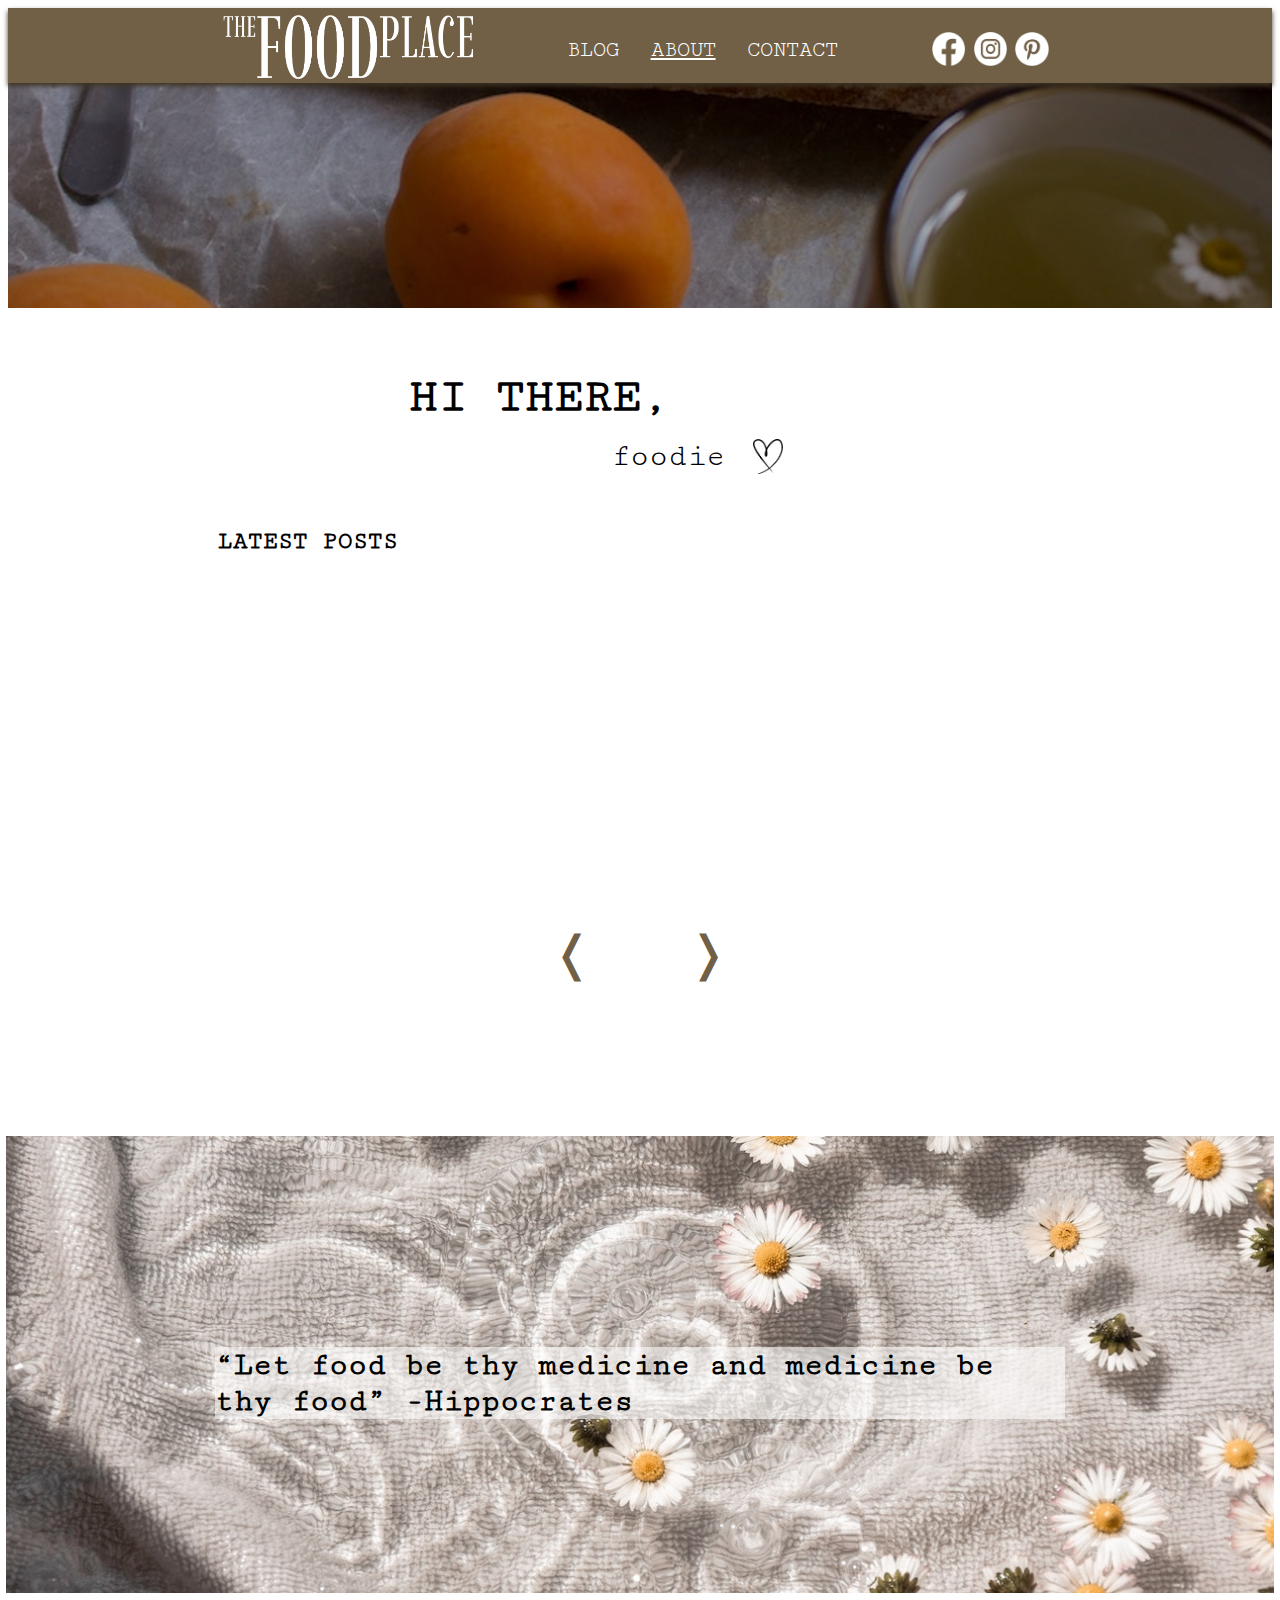
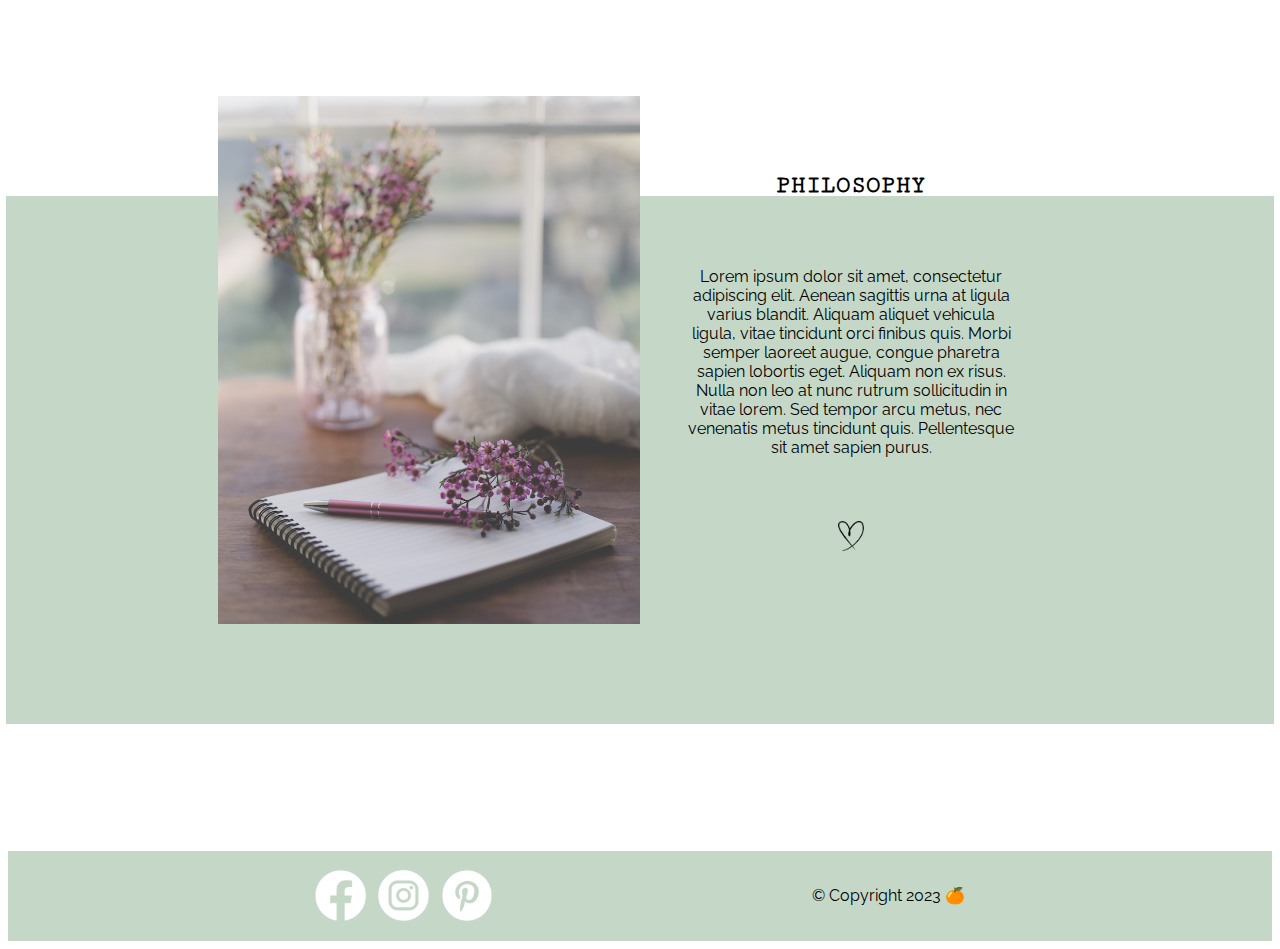
==== commit b7a2af1b: "styled top img index" ====
--- a/index.html
+++ b/index.html
@@ -7,7 +7,8 @@
     <meta name="viewport" content="width=device-width, initial-scale=1.0">
     <title>hello</title>
 
-    <link rel="stylesheet" href="https://fonts.googleapis.com/css2?family=Material+Symbols+Outlined:opsz,wght,FILL,GRAD@48,400,0,0" />
+    <link rel="stylesheet"
+        href="https://fonts.googleapis.com/css2?family=Material+Symbols+Outlined:opsz,wght,FILL,GRAD@48,400,0,0" />
 
 
     <link rel="preconnect" href="https://fonts.googleapis.com">
@@ -29,7 +30,7 @@
 
             <input type="checkbox" id="hamburger" />
             <label for="hamburger" class="menu"> <span class="material-symbols-outlined">menu</span></label>
-    
+
             <a href="index.html" class="logo" alt="home, company logo, links to front page">
                 <img src="images/the_food_place_print_scree_logo-removebg-preview.png" alt="logo for The Food Place">
             </a>
@@ -46,30 +47,32 @@
                 <img src="images/pinterest-image.png" alt="pinterest logo, link" class="so-me-logo">
             </div>
         </div>
-        
-    </header>
 
 
 
-    <main>
-        
-<div class="welcome">
-        <h1>hi there,</h1> 
-        <div class="foodie"> <p>foodie</p>
-        <img class="brand-heart about-heart" src="images/Daco_4215257.png" alt="a little drawn heart">
-</div>
-       
+
+    </header>
+    <img class="top-logo" src="images/the_food_place_print_scree_logo-removebg-preview.png"
+        alt="logo for The Food Place">
+    <img class="top-img" src="images/helen-oreshchenko-9mbB6v8UrCc-unsplash.jpg" alt="tea, fruit and bread on a table">
 
 
-</div>
+    <main>
+
+
+        <div class="welcome">
+            <h1>hi there,</h1>
+            <div class="foodie">
+                <p>foodie</p>
+                <img class="brand-heart about-heart" src="images/Daco_4215257.png" alt="a little drawn heart">
+            </div>
+
+
+
+        </div>
 
 
         <h2>Latest posts</h2>
-
-
-        <!--         <div class="carousel"> </div>
- -->
-
 
 
         <div class="slider-container">
--- a/style.css
+++ b/style.css
@@ -130,7 +130,21 @@
 
 
 
-/* header  img */
+.top-img {
+    width: 100%;
+    max-height: 25vh;
+    object-fit: cover;
+    filter:brightness(70%);
+
+}
+.top-logo{
+        position: absolute;
+        top: 80px;
+        max-width: 50%;
+        margin-right: 50%;
+        margin-left: 8%;
+        z-index: 3;
+}
 
 
 .welcome {
@@ -373,13 +387,24 @@
     background-color: #000000cc;
 }
 
+
 .modal img {
+    margin: auto;
+    display: block;
+    width: auto;
+    max-height: 70vh;
+    max-width: 90%;
+    height: auto;
+  }
+/* .modal img {
     margin: auto;
     display: block;
     width: auto;
     max-height: 70vh;
     max-width: 800px;
-}
+} */
+
+
 .modal p {
     display: none;
 }
--- a/carousel.css
+++ b/carousel.css
@@ -1,3 +1,21 @@
+/*  
+
+<div class="slider-container">
+    <div class="slider-width">
+        <div class="item">
+            <a href="specific-post.html?id=${data[i].id}">
+                <h3>${data[i].title.rendered}</h3>
+                <div class="carousel-content">${data[i].content.rendered}</div>
+            </a>
+        </div>` 
+    </div>
+        </div>
+
+ */
+
+
+
+
 .carousel-content p {
     display: none;
 }
@@ -20,7 +38,6 @@
     color: #fff;
     z-index: 2;
     position: absolute;
-    top: 0;
     max-width: 148px;
     margin-top: 70px;
 
@@ -55,6 +72,9 @@
     width: 300%;
 }
 
+
+
+
 .item {
     background-color: rgb(255, 255, 255);
     width: 7.5%;
@@ -78,4 +98,51 @@
     justify-content: center;
     position: relative;
     top: -70px;
-}+}
+
+/*** under 750 ***/
+
+@media (max-width: 750px) {
+    .carousel-content img {
+        max-width: 100%;
+        height: 150px;
+        object-fit: cover;
+        filter: brightness(50%);
+    
+    }
+    
+    .slider-width {
+        position: absolute;
+        display: grid;
+        grid-template-columns: 1fr 1fr 1fr 1fr 1fr 1fr ;
+        align-items: start;
+        justify-content: start;
+        left: 0;
+        top: 0;
+        transition: 0.8s ease-in-out;
+        padding: 0%;
+        width: 300%;
+    }
+
+    .item {
+        width: 97%;
+        height: 160px;
+        margin: 0 0.9%;
+
+
+
+    }
+
+    .item h3{
+        margin-top: 0;
+    }
+
+
+}
+
+@media (min-width: 750px) {
+    .item h3 {
+                
+        margin-top: 0;
+    
+    }}--- a/1000andBelow.css
+++ b/1000andBelow.css
@@ -2,15 +2,17 @@
    main {
       width: 90vw;
    }
+
    .header-content {
       width: 90%;
    }
-   nav{
+
+   nav {
       width: 50%;
    }
 
 
-   /* contact */
+   /*** contact ***/
 
    form {
       padding: 20px 10%;
@@ -22,7 +24,7 @@
    }
 
 
-   /* about */
+   /*** about ***/
 
    .about-grid {
       grid-gap: 0;
@@ -50,7 +52,7 @@
 
 
 
-   /* blog-list */
+   /*** blog-list ***/
 
    .list-grid .date,
    .list-grid .text {
@@ -60,7 +62,6 @@
    .list-grid {
       justify-content: center;
    }
-
 
    .list-grid {
       display: grid;
@@ -87,12 +88,10 @@
       position: relative;
       top: -40px;
       text-align: center;
-
    }
 
    .list-img-container {
       grid-area: list-img;
-
    }
 
    .list-grid figure {
@@ -100,28 +99,26 @@
       object-fit: cover;
       margin: 0;
       max-width: 600px;
-
    }
 
    .list-grid img {
       height: 250px;
       object-fit: cover;
-
    }
 
    .list-container,
-   .list-grid a ,
+   .list-grid a,
    .list-more-posts-container {
       display: grid;
       justify-content: center;
    }
 
    .list-more-posts-container {
-display: none;
-   }
-
-
-   /* spec-post */
+      display: none;
+   }
+
+
+   /*** spec-post ***/
 
    .spec-content p {
       margin: 2em;
@@ -132,40 +129,112 @@
    }
 
    .spec-content figure {
-      /* 
-
-      margin: 0;
-      position: relative;
-      left: -5%;
-     
-      max-width: none;
-      max-height: 650px;
-*/
-
       max-width: 100%;
       float: none;
       padding: 0;
       display: flex;
       justify-content: center;
-
    }
 
    .spec-content figure img {
       max-width: auto;
       max-height: 400px;
       object-fit: cover;
-
-
-
-   }
-
-
-
-   .modal figure img {
+   }
+
+ /*   .modal figure img {
       max-width: 800px;
-   }
+   } */
 
    .modal figure {
       margin: 0;
    }
+
+
+
+
+
+   /*** index ***/
+
+   .camille {
+      width: 110%;
+      position: relative;
+      left: -5%;
+      margin-bottom: 150px;
+   }
+
+   .camille-img {
+      width: 100%;
+   }
+
+   .camille p {
+      font-family: 'Cutive Mono', monospace;
+      font-weight: 900;
+      font-size: 2em;
+
+      max-width: 90%;
+
+      margin: auto;
+      position: relative;
+
+      bottom: 150px;
+
+      background-color: #ffffff92;
+   }
+
+
+
+
+
+
+
+
+
+
+
+
+
+   .philosophy {
+      background-color: #c5d8c8;
+      width: 100%;
+      position: relative;
+      left: 0px;
+      padding: 0;
+      margin: 0;
+      display: block;
+   }
+
+   .philosophy-img {
+      width: 80%;
+      position: relative;
+      max-height: 500px;
+      object-fit: cover;
+   }
+
+
+
+
+
+
+}
+
+
+@media (max-width: 599px) {
+   .camille p {
+      font-family: 'Cutive Mono', monospace;
+      font-weight: 900;
+      font-size: 1.5em;
+
+      max-width: 80%;
+      border: solid #000 1px;
+
+
+      margin: auto;
+      position: relative;
+
+      left: -5%;
+      bottom: 50px;
+
+      background-color: #ffffffaa;
+   }
 }--- a/hamburger.css
+++ b/hamburger.css
@@ -7,6 +7,9 @@
 
     header {
         top: 0px;
+    }
+    .top-logo {
+        display: none;
     }
 
 }
@@ -43,7 +46,6 @@
         padding: 20px;
     }
 
-
     .logo img {
         width: 120px;
         padding: 10px 0;
@@ -52,8 +54,6 @@
     #hamburger:checked~nav {
         display: block;
     }
-
-
 
     nav,
     #menu-checkbox {
